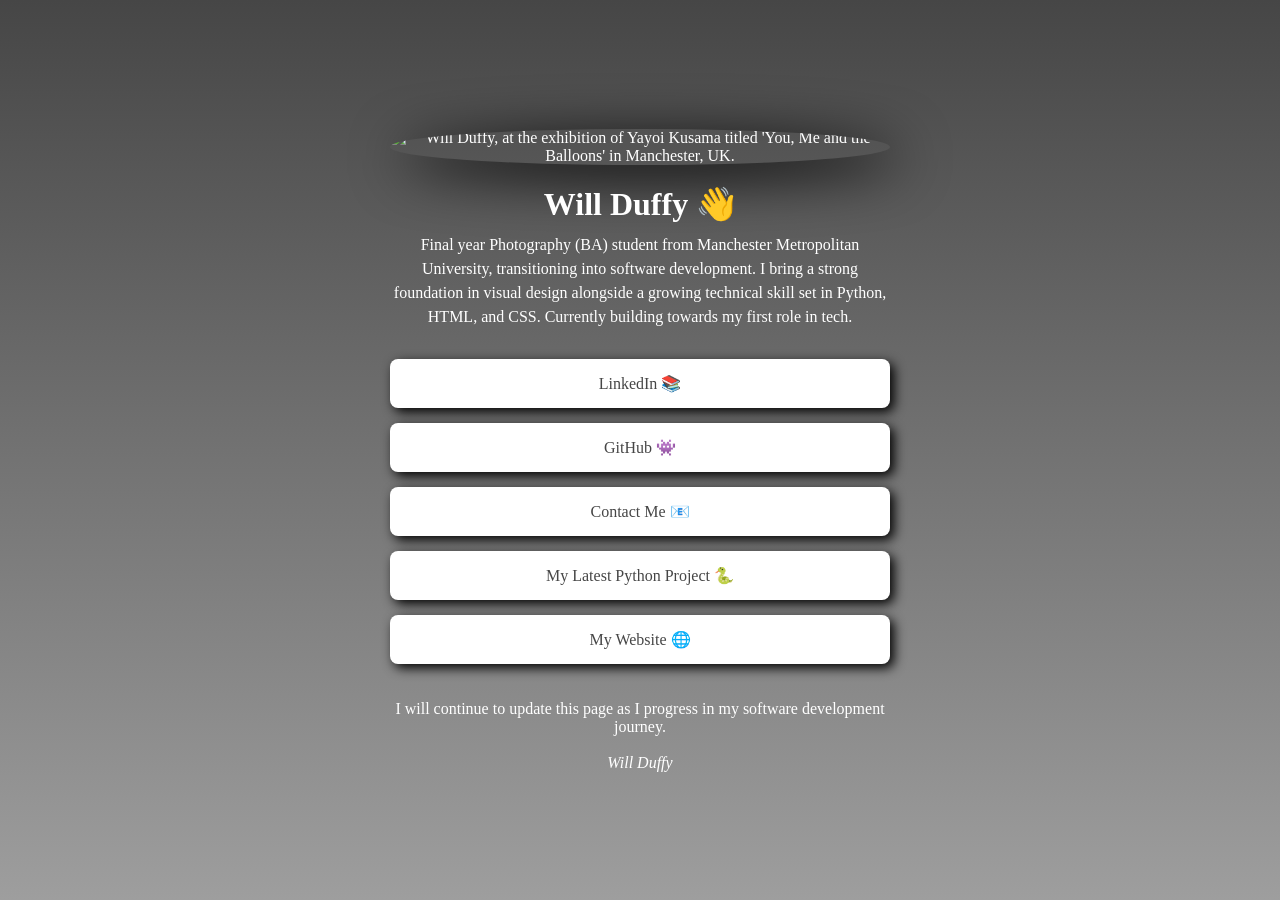
==== index.html @ 4aac1b1f "Add files via upload" ====
<!DOCTYPE html>
<html>
  <head>
    <title>Will Duffy | My Links</title>
    <link rel="stylesheet" href="style.css" />
  </head>
  <body>
    <main>
      <header class="container">
        <figure>
          <img
            src="profile2.jpg"
            alt="Will Duffy, at the exhibition of Yayoi Kusama titled 'You, Me and the Balloons' in Manchester, UK."
            />
        </figure>
        <h1>Will Duffy 👋</h1>
        <p class="about">
          Final year Photography (BA) student from Manchester Metropolitan University, transitioning into software development. I bring a strong foundation in visual design alongside a growing technical skill set in Python, HTML, and CSS. Currently building towards my first role in tech.
        </p>
      </header>
      <nav class="links">
        <a href="https://www.linkedin.com/in/will-duffy" target="_blank" class="link-button">LinkedIn 📚</a>
        <a href="https://github.com/WillDuffy29" target="_blank" class="link-button">GitHub 👾</a>
        <a href="contact_me.html" target="_blank" class="link-button">Contact Me 📧</a>
        <a href="https://github.com/WillDuffy29/Python-Task-Manager" target="_blank" class="link-button">My Latest Python Project 🐍</a>
        <a href="placeholder.html" target="_blank" class="link-button">My Website 🌐</a>
      </nav>
      <footer class="container">
        <br/><br/>
        <p>I will continue to update this page as I progress in my software development journey.</p>
        <br/>
        <p><i>Will Duffy</i></p>
      </footer>
    </main>
  </body>
</html>
---- style.css ----
* {
  margin: 0;
  padding: 0;
  box-sizing: border-box;
}

body {
  font-family: Georgia, serif;
  background-image: linear-gradient(180deg, #464646, #9e9e9e);
  color: #ffffff;
  min-height: 100vh;
  display: flex;
  justify-content: center;
  align-items: center;
  padding: 20px;
}

.container {
  max-width: 500px;
  width: 100%;
  text-align: center;
}

img {
  width: 120px;
  height: 120px;
  border-radius: 50%;
  margin-bottom: 20px;
  object-fit: cover;
  box-shadow: 10px 10px 55px rgb(0, 0, 0);
}

h1 {
  margin-bottom: 10px;
}

.about {
  margin-bottom: 30px;
  line-height: 1.5;
}

.links {
  display: flex;
  flex-direction: column;
  gap: 15px;
}

.link-button {
  background-color: rgb(255, 255, 255);
  color: #464646;
  box-shadow: 4px 4px 12px rgb(0, 0, 0);
  text-align: center;
  text-decoration: none;
  padding: 15px;
  border-radius: 8px;
  display: block;
}
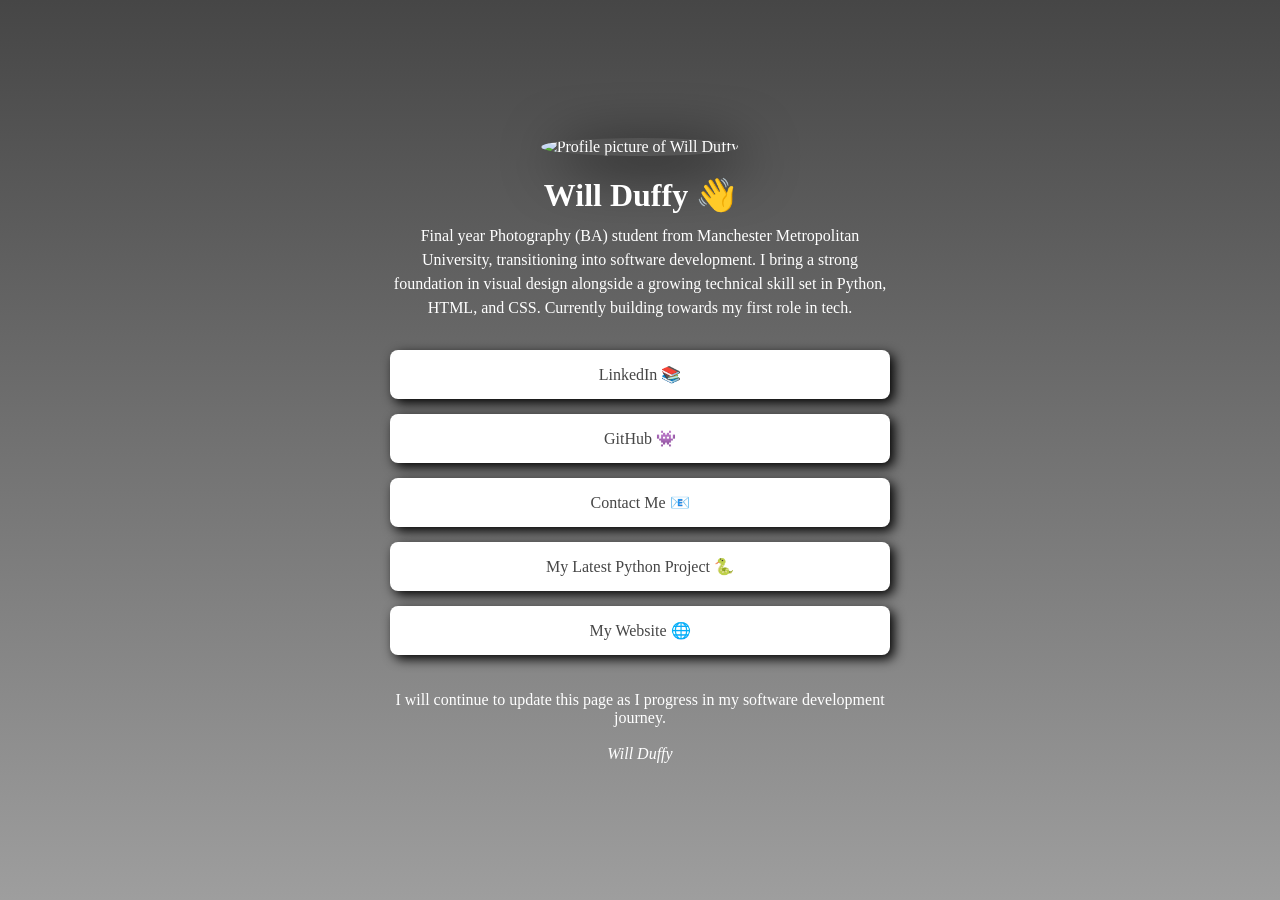
==== commit 9c221ddb: "Changed alt text to match new profile photo image" ====
--- a/index.html
+++ b/index.html
@@ -2,6 +2,7 @@
 <html>
   <head>
     <title>Will Duffy | My Links</title>
+    <meta name="viewport" content="width=device-width, initial-scale=1.0">
     <link rel="stylesheet" href="style.css" />
   </head>
   <body>
@@ -10,7 +11,7 @@
         <figure>
           <img
             src="profile2.jpg"
-            alt="Will Duffy, at the exhibition of Yayoi Kusama titled 'You, Me and the Balloons' in Manchester, UK."
+            alt="Profile picture of Will Duffy"
             />
         </figure>
         <h1>Will Duffy 👋</h1>
